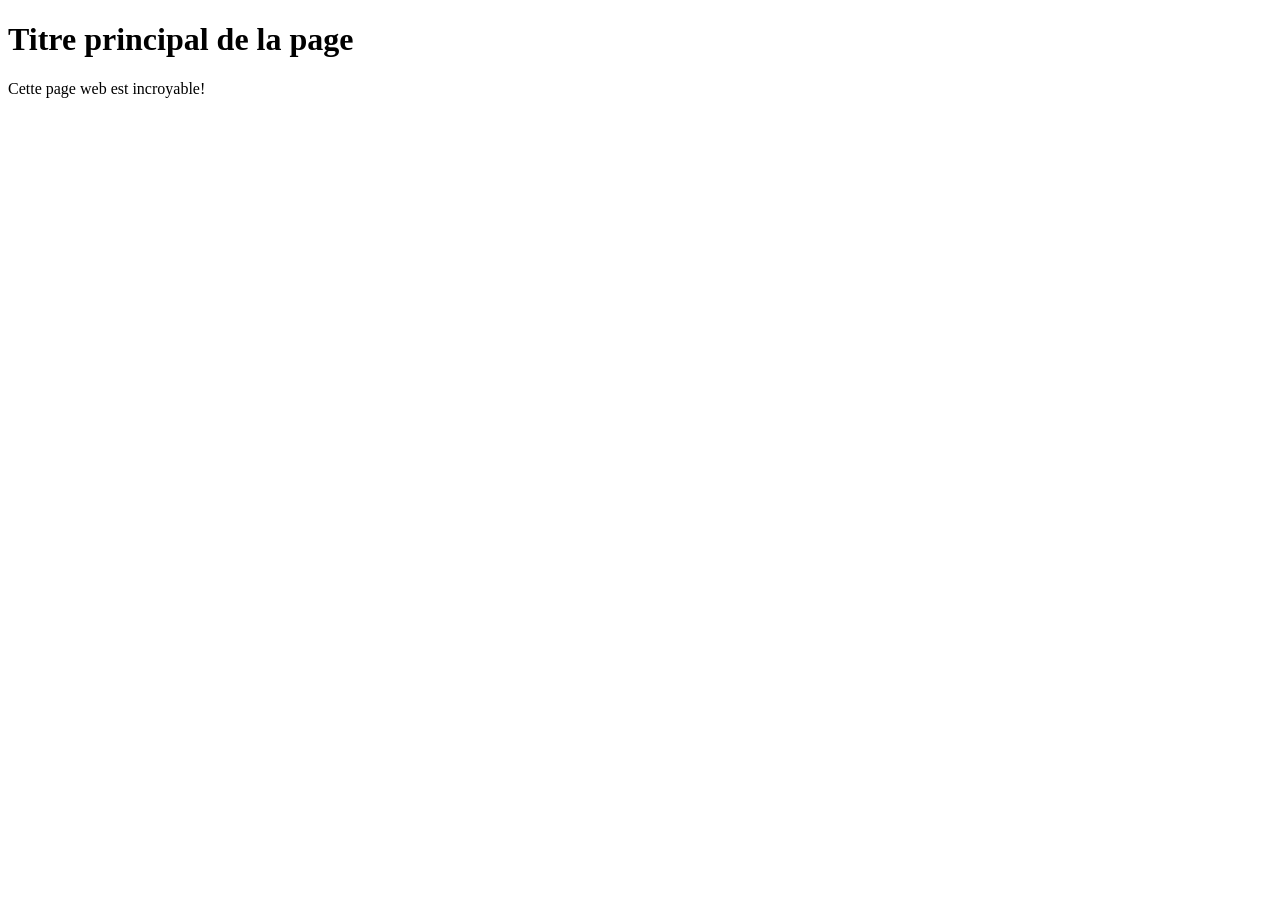
==== contact.html @ d98e8bb0 "{feat}: ajout css, html," ====
<!DOCTYPE html>
<html lang="fr">
<head>
    <!-- Encodage des caractères de la page -->
    <meta charset="utf-8">
    <!-- Ajuste la taille de la page aux différents appareils : pc, mobiles, tablettes -->
    <meta name="viewport" content="width=device-width, initial-scale=1, shrink-to-fit=no">
    <!-- Titre de la page. Visible dans l'onglet du navigateur -->
    <title>Titre de la page | nom du site</title>
    <!-- Auteur -->
    <meta name="author" content="Steve Fallet">
    <!-- Icône de base du site : FAVICON -->
    <link rel="icon" type="image/x-icon" href="favicon.ico">
</head>
<body>
<!-- Titre principal (unique) de la page -->
<h1>Titre principal de la page</h1>
<!-- Un paragraphe -->
<p>Cette page web est incroyable!</p>
</body>
</html>
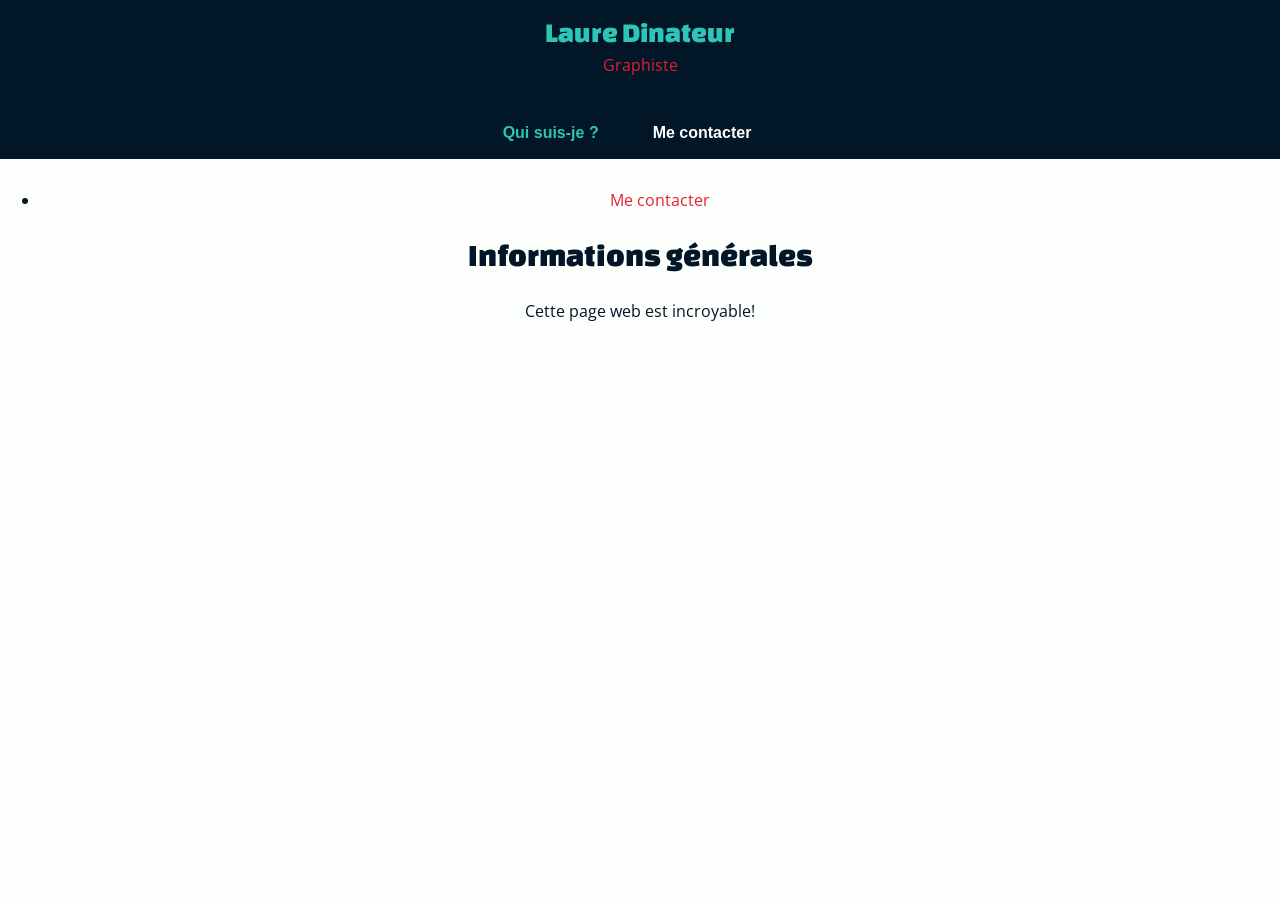
==== commit a1a94cde: "{feat}: ajout titre, link et ul, li, section." ====
--- a/contact.html
+++ b/contact.html
@@ -6,16 +6,42 @@
     <!-- Ajuste la taille de la page aux différents appareils : pc, mobiles, tablettes -->
     <meta name="viewport" content="width=device-width, initial-scale=1, shrink-to-fit=no">
     <!-- Titre de la page. Visible dans l'onglet du navigateur -->
-    <title>Titre de la page | nom du site</title>
+    <title>Qui suis-je? | Laure Dinateur</title>
     <!-- Auteur -->
-    <meta name="author" content="Steve Fallet">
+    <meta name="author" content="Nihat Kizilkula">
     <!-- Icône de base du site : FAVICON -->
     <link rel="icon" type="image/x-icon" href="favicon.ico">
+    <!-- normalize.css -->
+    <link rel="stylesheet" href="css/normalize.css">
+    <!-- main.css -->
+    <link rel="stylesheet" href="css/main.css">
 </head>
+<header>
+    <a href="index.html" class="logo">
+        <div class="nom">Laure Dinateur</div>
+        <div class="metier">Graphiste</div>
+    </a>
+    <nav>
+        <ul>
+            <li><a href="index.html" class="accueil">Accueil</a></li>
+            <li><a href="informations.html" class="qui">Qui suis-je ?</a></li>
+            <li><a href="contact.html" target="_blank" class="contact">Me contacter</a></li>
+        </ul>
+    </nav>
+</header>
 <body>
-<!-- Titre principal (unique) de la page -->
-<h1>Titre principal de la page</h1>
+<section>
+    <ul>
+    <li>
+    <a href="#Me contacter">Me contacter</a>
+    </li>
+    </ul>
+</section>
+<section>
+    <!-- Titre principal (unique) de la page -->
+    <h1>Informations générales</h1>
 <!-- Un paragraphe -->
 <p>Cette page web est incroyable!</p>
+</section>
 </body>
 </html>
--- a/css/main.css
+++ b/css/main.css
@@ -0,0 +1,182 @@
+
+/* open-sans-regular - latin */
+@font-face {
+    font-display: swap; /* Check https://developer.mozilla.org/en-US/docs/Web/CSS/@font-face/font-display for other options. */
+    font-family: 'Open Sans';
+    font-style: normal;
+    font-weight: 400;
+    src: url('../fonts/open-sans-v44-latin-regular.woff2') format('woff2'); /* Chrome 36+, Opera 23+, Firefox 39+, Safari 12+, iOS 10+ */
+}
+
+/* changa-one-regular - latin */
+@font-face {
+    font-display: swap; /* Check https://developer.mozilla.org/en-US/docs/Web/CSS/@font-face/font-display for other options. */
+    font-family: 'Changa One';
+    font-style: normal;
+    font-weight: 400;
+    src: url('../fonts/changa-one-v22-latin-regular.woff2') format('woff2'); /* Chrome 36+, Opera 23+, Firefox 39+, Safari 12+, iOS 10+ */
+}
+
+* {
+    box-sizing: border-box;
+}
+
+body {
+    margin:0;
+    background: #fdfffc;
+    color:#011627;
+    font-size: 100%;
+    line-height: 1.4;
+    font-family: Open Sans, sans-serif;
+    font-weight: 400;
+    text-align: center;
+}
+
+h1,h2,h3,h4,h5,h6 {
+    font-family: 'Change One', sans-serif;
+    font-weight: 400;
+}
+
+h1 {
+    font-size: 2rem;
+    font-family: 'Changa One', sans-serif;
+
+}
+
+h2 {
+    font-size: 1.5rem;
+    margin-bottom: 0.75em;
+}
+
+p {
+    line-height: 1.5;
+
+}
+
+a {
+    color: #e71d36;
+    text-decoration: none;
+}
+/* Nom et prenom
+===========================================*/
+.nom {
+    font-family: 'Changa One', sans-serif;
+    font-size: 1.75rem;
+    line-height: 0.8;
+    margin: 1rem 0;
+    color: #2ec4b6;
+
+}
+/* Graphiste
+===============================================*/
+.metier {
+    margin-top: -5px;
+}
+
+.logo {
+    display: block;
+}
+
+header {
+    background-color: #011627;
+    padding-top: 5px;
+    margin-bottom: 30px;
+}
+
+.img {
+    border-radius: 50%;
+    width: 200px;
+    height: auto;
+
+}
+
+.accueil {
+    display: none;
+}
+
+.contact {
+    font-family:One sans one, sans-serif;
+    color: white;
+}
+
+.qui {
+    color: #2ec4b6;
+    font-family: Open Sans one, sans-serif;
+}
+
+/* NAV */
+nav {
+    padding-top: 10px;
+    margin-top: 20px;
+}
+
+/* UL */
+nav ul {
+    padding: 0;
+    margin: 0 10px;
+}
+
+/* LI */
+nav li {
+    list-style: none;
+    padding: 0;
+    margin: 0;
+    display: inline-block;
+}
+
+/* A */
+nav a {
+    font-weight: 800;
+    margin-right: 30px;
+    padding: 15px 10px;
+    display: inline-block;
+    text-decoration: none;
+    color: inherit;
+}
+
+/* Accueil gizle */
+nav a[href="index.html"] {
+    display: none;
+}
+
+main {
+    margin-left: 5%;
+    margin-right: 5%;
+    margin-bottom: 50px;
+}
+
+.lauredi strong {
+    color: #e71d36;
+}
+
+a:hover {
+    color: #2ec4b6;
+}
+/* footer
+==================================*/
+
+footer {
+    padding-top: 50px;
+}
+
+footer ul {
+    list-style: none;
+    padding: 0;
+    margin: 0;
+}
+
+footer li {
+    display: inline-block;
+}
+
+footer img {
+    width: 50px;
+    margin: 0 30px;
+    filter: grayscale(1);
+    transition: filter 500ms linear;
+}
+footer img:hover {
+    filter: grayscale(0);
+}
+
+
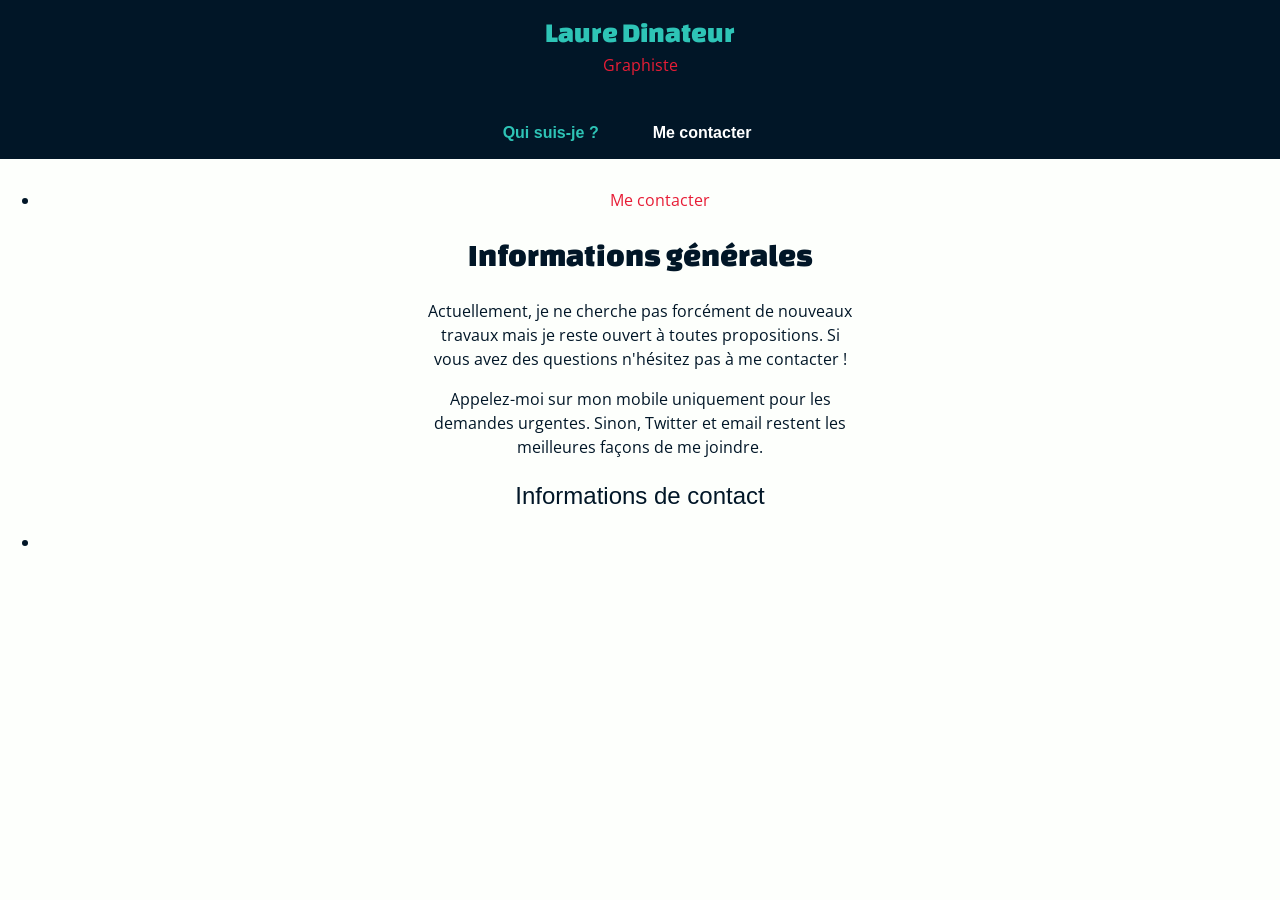
==== commit 1a70999f: "{feat}: ajout p, ul, titre" ====
--- a/contact.html
+++ b/contact.html
@@ -32,16 +32,30 @@
 <body>
 <section>
     <ul>
-    <li>
-    <a href="#Me contacter">Me contacter</a>
-    </li>
+        <li>
+            <a href="#Me contacter">Me contacter</a>
     </ul>
+    <!-- Titre principal (unique) de la page -->
+    <h1>Informations générales</h1>
+    <!-- Un paragraphe -->
+    <p>
+        Actuellement, je ne cherche pas forcément de nouveaux
+        <br> travaux mais je reste ouvert à toutes propositions. Si
+        <br> vous avez des questions n'hésitez pas à me contacter !
+    </p>
+    <p>
+        Appelez-moi sur mon mobile uniquement pour les
+        <br> demandes urgentes. Sinon, Twitter et email restent les
+        <br> meilleures façons de me joindre.
+    </p>
 </section>
 <section>
-    <!-- Titre principal (unique) de la page -->
-    <h1>Informations générales</h1>
-<!-- Un paragraphe -->
-<p>Cette page web est incroyable!</p>
+    <h2> Informations de contact</h2>
+    <ul>
+        <li>
+
+        </li>
+    </ul>
 </section>
 </body>
 </html>
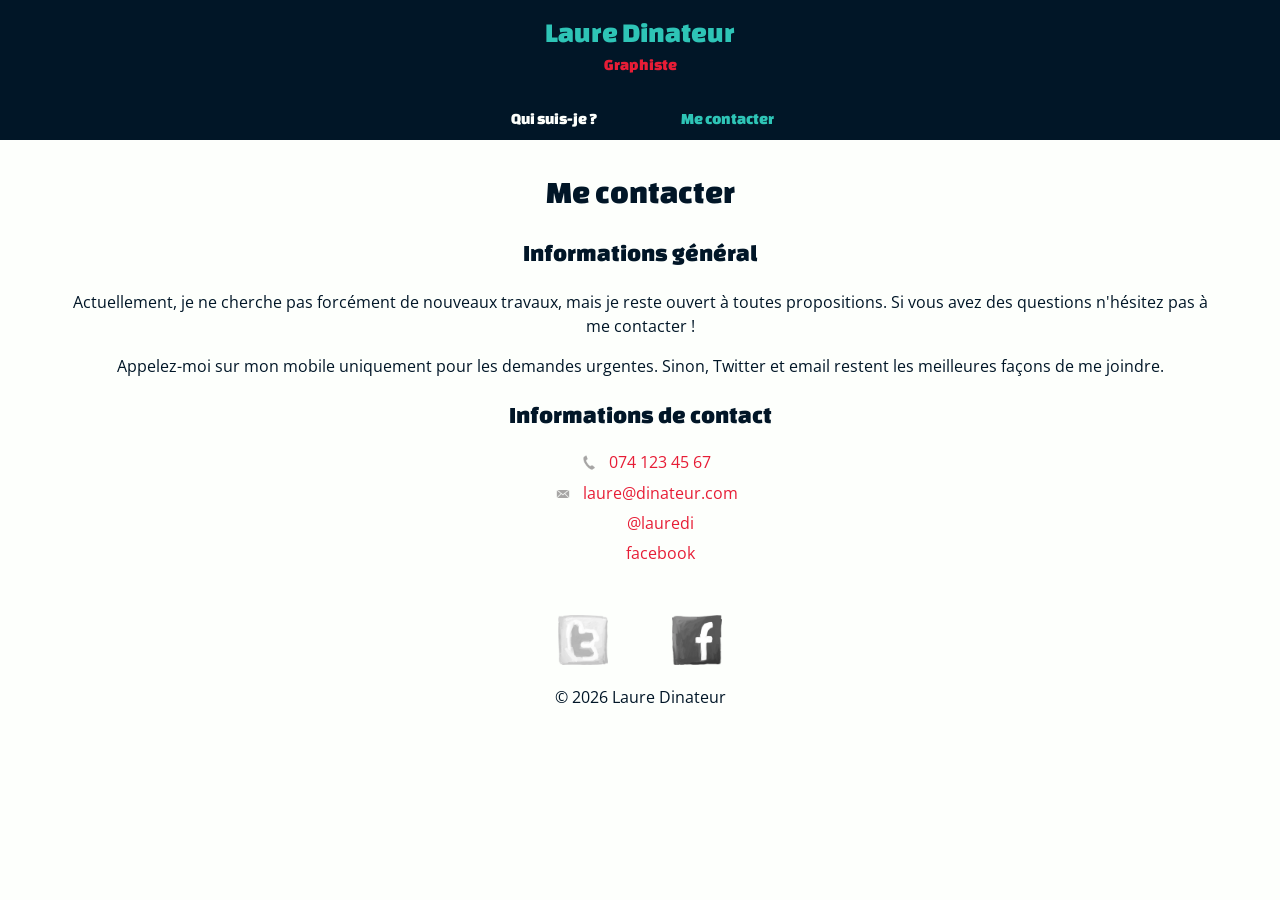
==== commit 1bb02587: "{feat}: update main.css, information.html, contact.html et index.html" ====
--- a/contact.html
+++ b/contact.html
@@ -6,7 +6,7 @@
     <!-- Ajuste la taille de la page aux différents appareils : pc, mobiles, tablettes -->
     <meta name="viewport" content="width=device-width, initial-scale=1, shrink-to-fit=no">
     <!-- Titre de la page. Visible dans l'onglet du navigateur -->
-    <title>Qui suis-je? | Laure Dinateur</title>
+    <title>Me contacter | Laure Dinateur</title>
     <!-- Auteur -->
     <meta name="author" content="Nihat Kizilkula">
     <!-- Icône de base du site : FAVICON -->
@@ -16,46 +16,57 @@
     <!-- main.css -->
     <link rel="stylesheet" href="css/main.css">
 </head>
+<body class="page-contact">
 <header>
-    <a href="index.html" class="logo">
+    <a href="index.html">
         <div class="nom">Laure Dinateur</div>
         <div class="metier">Graphiste</div>
     </a>
     <nav>
         <ul>
             <li><a href="index.html" class="accueil">Accueil</a></li>
-            <li><a href="informations.html" class="qui">Qui suis-je ?</a></li>
-            <li><a href="contact.html" target="_blank" class="contact">Me contacter</a></li>
+            <li><a href="informations.html">Qui suis-je ?</a></li>
+            <li><a class="active" href="contact.html">Me contacter</a></li>
         </ul>
     </nav>
 </header>
-<body>
-<section>
-    <ul>
-        <li>
-            <a href="#Me contacter">Me contacter</a>
-    </ul>
-    <!-- Titre principal (unique) de la page -->
-    <h1>Informations générales</h1>
-    <!-- Un paragraphe -->
-    <p>
-        Actuellement, je ne cherche pas forcément de nouveaux
-        <br> travaux mais je reste ouvert à toutes propositions. Si
-        <br> vous avez des questions n'hésitez pas à me contacter !
-    </p>
-    <p>
-        Appelez-moi sur mon mobile uniquement pour les
-        <br> demandes urgentes. Sinon, Twitter et email restent les
-        <br> meilleures façons de me joindre.
-    </p>
-</section>
-<section>
-    <h2> Informations de contact</h2>
-    <ul>
-        <li>
+<main>
+    <h1>Me contacter</h1>
+   <section class="info">
+       <h2>Informations général</h2>
+       <p>Actuellement, je ne cherche pas forcément de nouveaux travaux, mais je reste ouvert à toutes propositions. Si vous avez des questions n'hésitez pas à me contacter !</p>
 
-        </li>
-    </ul>
-</section>
+       <p>Appelez-moi sur mon mobile uniquement pour les demandes urgentes. Sinon, Twitter et email restent les meilleures façons de me joindre.</p>
+   </section>
+    <section class="contact">
+        <h2>Informations de contact</h2>
+        <ul class="contact-info">
+            <li><a href="tel:0741234567">074 123 45 67</a></li>
+            <li><a href="mailto:laure@dinateur.com">laure@dinateur.com</a></li>
+            <li><a href="https://twitter.com/@lauredi">@lauredi</a></li>
+            <li><a href="https://facebook.com/laure.dinateur">facebook</a></li>
+        </ul>
+    </section>
+
+</main>
+<footer>
+    <nav>
+        <ul>
+            <li>
+                <a href="https://twitter.com/lauredi">
+                    <img src="img/twitter-draw.png" alt="Ouvrir mon Twitter">
+                </a>
+            </li>
+
+            <li>
+                <a href="https://facebook.com/laure.dinateur ">
+                    <img src="img/facebook-draw.png" alt="Ouvrir mon Facebook">
+                </a>
+
+            </li>
+        </ul>
+    </nav>
+    <div>&copy; 2026 Laure Dinateur</div>
+</footer>
 </body>
 </html>
--- a/css/main.css
+++ b/css/main.css
@@ -22,41 +22,48 @@
 }
 
 body {
-    margin:0;
     background: #fdfffc;
     color:#011627;
     font-size: 100%;
     line-height: 1.4;
-    font-family: Open Sans, sans-serif;
+    font-family: 'Open Sans', sans-serif;
     font-weight: 400;
     text-align: center;
 }
-
-h1,h2,h3,h4,h5,h6 {
-    font-family: 'Change One', sans-serif;
+h1, h2, h3, h4, h5, h6 {
+    font-family: 'Changa One', sans-serif;
     font-weight: 400;
 }
 
-h1 {
-    font-size: 2rem;
-    font-family: 'Changa One', sans-serif;
-
+.page-infos h1 {
+    text-align: center;
 }
 
-h2 {
-    font-size: 1.5rem;
-    margin-bottom: 0.75em;
+.profil {
+    width: 50%;
+    max-width: 100%;
+    margin: 0 auto;
+    display: block;
+    border-radius: 50%;
 }
 
 p {
     line-height: 1.5;
+}
 
-}
 
 a {
     color: #e71d36;
     text-decoration: none;
 }
+
+header {
+    text-align: center;
+    background-color: #011627;
+    padding-top: 5px;
+    margin-bottom: 30px;
+}
+
 /* Nom et prenom
 ===========================================*/
 .nom {
@@ -71,16 +78,7 @@
 ===============================================*/
 .metier {
     margin-top: -5px;
-}
-
-.logo {
-    display: block;
-}
-
-header {
-    background-color: #011627;
-    padding-top: 5px;
-    margin-bottom: 30px;
+    font-family: 'Changa One', sans-serif;
 }
 
 .img {
@@ -90,93 +88,106 @@
 
 }
 
-.accueil {
+header nav  {
+    padding: 10px 0;
+    margin-top: 20px;
+}
+
+header nav a[href="index.html"] {
     display: none;
 }
 
-.contact {
-    font-family:One sans one, sans-serif;
-    color: white;
-}
-
-.qui {
-    color: #2ec4b6;
-    font-family: Open Sans one, sans-serif;
-}
-
-/* NAV */
-nav {
-    padding-top: 10px;
-    margin-top: 20px;
-}
-
-/* UL */
-nav ul {
+header nav ul {
     padding: 0;
     margin: 0 10px;
 }
 
-/* LI */
-nav li {
+header nav ul li {
+    display: inline-block;
+    padding: 0;
     list-style: none;
-    padding: 0;
-    margin: 0;
-    display: inline-block;
 }
 
-/* A */
-nav a {
-    font-weight: 800;
-    margin-right: 30px;
+header nav ul li a {
+    font-family: 'Changa One', sans-serif;
+    font-weight: 400;
+    margin: 0 30px;
     padding: 15px 10px;
-    display: inline-block;
-    text-decoration: none;
-    color: inherit;
+    color: #fdfffc;
 }
 
-/* Accueil gizle */
-nav a[href="index.html"] {
-    display: none;
+header nav ul li a:hover {
+    color: #2ec4b6;
 }
 
 main {
-    margin-left: 5%;
-    margin-right: 5%;
-    margin-bottom: 50px;
+    margin: 0 5%;
 }
 
-.lauredi strong {
-    color: #e71d36;
-}
-
-a:hover {
-    color: #2ec4b6;
-}
 /* footer
 ==================================*/
 
 footer {
-    padding-top: 50px;
+    margin-top: 50px;
+    text-align: center;
 }
 
-footer ul {
+footer nav li {
     list-style: none;
     padding: 0;
-    margin: 0;
-}
-
-footer li {
     display: inline-block;
 }
 
-footer img {
+footer nav li a img {
     width: 50px;
     margin: 0 30px;
     filter: grayscale(1);
+}
+
+footer nav li a img:hover {
+    filter: grayscale(0);
     transition: filter 500ms linear;
 }
-footer img:hover {
-    filter: grayscale(0);
+
+footer nav ul {
+    padding-inline-start: 0;
+}
+
+.active {
+    color: #2ec4b6;
 }
 
 
+/* Me contacter
+====================================================================*/
+.contact-info {
+    list-style: none;
+    padding: 0;
+    margin: 0 0 0 10px;}
+
+.contact-info li a {
+    background-repeat: no-repeat;
+    background-size: 20px 20px;
+    background-position: 0 2px;
+    padding-left: 30px;
+}
+
+.contact-info li a[href^="mailto:"] {
+    background-image: url('../img/mail.png');
+}
+
+.contact-info li a[href^="tel:"] {
+    background-image: url('../img/phone.png');
+}
+
+.contact-info li a[href^="https://twitter.com/:"] {
+    background-image: url('../img/twitter.png');
+}
+
+.contact-info li a[href^="https://www.facebook.com/:"] {
+    background-image: url('../img/facebook.png');
+}
+
+.contact-info li {
+    margin-bottom: .5em;
+}
